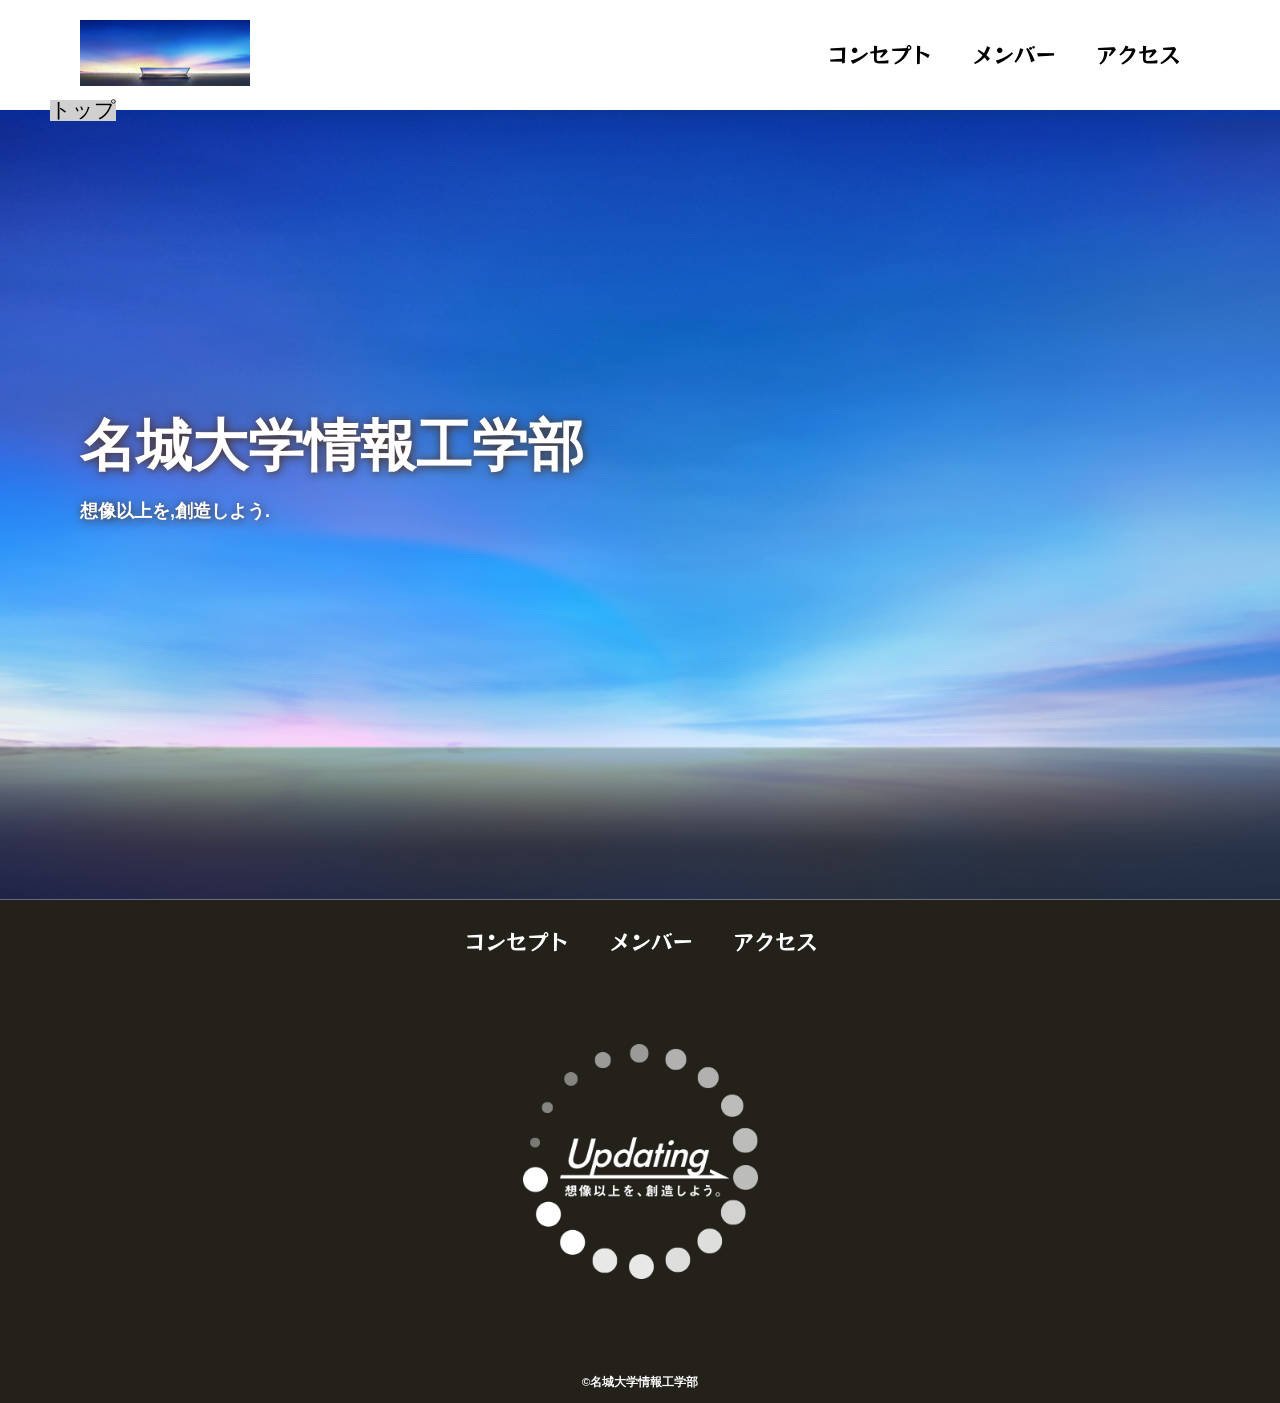
==== index.html @ c91fe96c "upload files" ====
<!DOCTYPE html>
<html>
    <head>
        <meta charset="UTF-8">
        <title> 名城大学情報工学部 非公式HP</title>
        <meta name="description" content="名城大学情報工学部非公式Webサイト">
        <meta name="viewport" content="width=device-width">
        <script src="https://ajax.googleapis.com/ajax/libs/jquery/1.11.0/jquery.min.js"></script>
        <script src="js/toggle-menu.js"></script>
        <link href="css/index.css" rel="stylesheet">
        <link rel="preconnect" href="https://fonts.googleapis.com">
        <link rel="preconnect" href="https://fonts.gstatic.com" crossorigin>
        <link href="https://fonts.googleapis.com/css2?family=RocknRoll+One&display=swap" rel="stylesheet">
    </head>
    <body>
        <!--header ここから-->
        <header class="header">
            <div class="header-inner">
                <a class="header-logo" href="index.html">
                    <img src="images/common/logo.png">
                </a>
                <button class="toggle-menu-button"></button>
                <div class="header-site-menu">
                    <nav class="site-menu">
                        <ul>
                            <li><a href="concept.html">コンセプト</a></li>
                            <li><a href="members.html">メンバー</a></li>
                            <li><a href="access.html">アクセス</a></li>
                        </ul>
                    </nav>
                </div>
            </div>
        </header>
        <!--header ここまで-->
        <!--main ここから-->
        <main class="main">
            <nav class="floating">
                <ul>
                    <li><a href="#">トップ</a></li>
                </ul>
            </nav>
            <div class="first-view">
                <div class="first-view-text">
                    <h1>名城大学情報工学部</h1>
                    <p>想像以上を,創造しよう.</p>
                </div>
            </div>
        </main>
        <!--main ここまで-->
        <!--footer ここから-->
        <footer class="footer">
            <nav class="site-menu">
                        <ul>
                            <li><a href="concept.html">コンセプト</a></li>
                            <li><a href="members.html">メンバー</a></li>
                            <li><a href="access.html">アクセス</a></li>
                        </ul>
                    </nav>
                    <a class="footer-logo" href="index.html">
                        <img src="images/common/logo_footer.png" alt="ロゴ">
                    </a>
                    <p class="copyright"><small>&copy;名城大学情報工学部</small></p>
        </footer>
        <!--footer ここまで-->
    </body>
</html>
---- css/index.css ----
@charset "utf-8";

nav.floating{
    position:absolute;
    top:100px;
    left:50px;
    background-color:#d0d0d0;
}

.first-view {
    height: calc(100vh - 110px);
    background-image: url(../images/index/bg_main.jpg);
    background-repeat: no-repeat;
    background-position: center center;
    background-size: cover;
    display: flex;
    align-items: center;
}

.first-view-text {
    width: 100%;
    max-width: 1200px;
    margin-left: auto;
    margin-right: auto;
    padding-left: 40px;
    padding-bottom: 80px;
    color: #ffffff;
    font-weight: bold;
    text-shadow: 1px 1px 10px #4b2c14;
}

.first-view-text h1 {
    font-family: 'Montserrat', sans-serif;
    font-size: 56px;
    line-height: 72px;
}

.first-view-text p{
    font-size: 18px;
    margin-top: 20px;
}

*,
::before,
::after {
    padding: 0;
    margin: 0;
    box-sizing: border-box;
}

ul, ol{
    list-style: none;
}

a {
    color: inherit;
    text-decoration: none;
}

body {
    font-family: sans-serif;
    font-size: 16pt;
    color: #000000;
    line-height: 1;
    background-color: #ffffff;
}

img {
    max-width: 100%;
}

.header-inner{
    max-width: 1200px;
    height: 110px;
    margin-left: auto;
    margin-right: auto;
    padding-left: 40px;
    padding-right: 40px;
    display: flex;
    justify-content: space-between;
    align-items: center;
}

.toggle-menu-button{
    display: none;
}

.header-logo{
    display: block;
    width: 170px;
}

.site-menu ul{
    display: flex;
}

.site-menu ul li {
    margin-left: 20px;
    margin-right: 20px;
}

.site-menu ul li a {
    font-family: "RocknRoll One", sans-serif;
    font-weight: 400;
    font-style: normal;
}



.footer {
    color: #ffffff;
    background-color: #24211b;
    padding-top: 30px;
    padding-bottom: 15px;
    display: flex;
    flex-direction: column;
    align-items: center;
}

.footer-logo {
    display: block;
    width: 235px;
    margin-top: 90px;
}

.copyright {
    font-size: 14px;
    font-weight: bold;
    margin-top: 90px;
}

@media(max-width:800px){
    .site-menu ul{
        display:block;
        text-align:center;
    }
    .site-menu li{
        margin-top:20px;
    }
    .header{
        position:fixed;
        top:0;
        left: 0;
        right: 0;
        background-color:#ffffff;
        height:50px;
        z-index:10;
        box-shadow:0 3px 6px rgba(0,0,0,0.1)
    }
    .header-inner{
        padding-left:20px;
        padding-right:20px;
        height:100%;
        position: relative;
    }
    .header-logo{
        width:100px;
    }

    .header-site-menu{
        position:absolute;
        top:100%;
        left:0;
        right:0;
        color:#ffffff;
        background-color:#736e62;
        padding-top:30px;
        padding-bottom:50px;
        display:none;
    }
    .header-site-menu.isshow{
        display:block;
    }
    .toggle-menu-button{
        display:block;
        width:44px;
        height:34px;
        background-image:url(../images/common/icon-menu.png);
        background-size: 50%;
        background-position: center;
        background-repeat:no-repeat;
        background-color: transparent;
        border:none;
        border-radius:0;
        outline:none;
    }
    .main{
        padding-top:50px;
    }
    .footer-logo{
        margin-top:60px;
    }
    .copyright{
        margin-top:50px;
    }
}
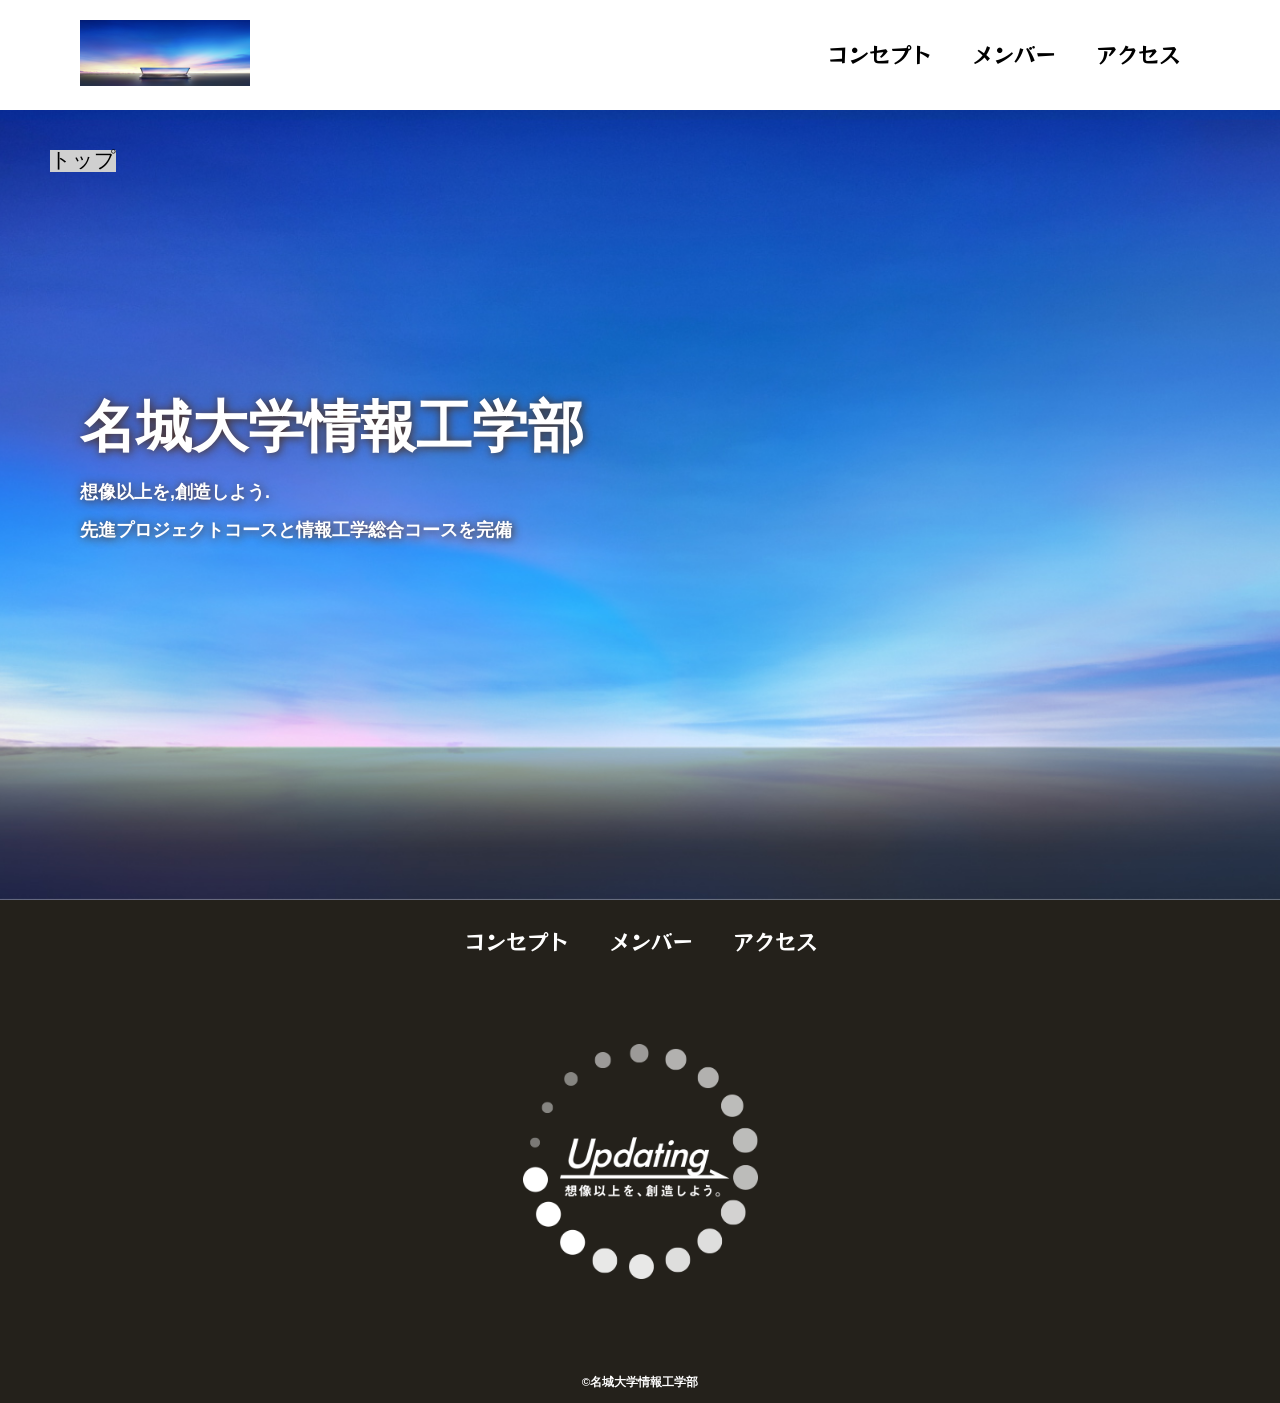
==== commit 26ee08b4: "change index.html" ====
--- a/index.html
+++ b/index.html
@@ -43,6 +43,9 @@
                 <div class="first-view-text">
                     <h1>名城大学情報工学部</h1>
                     <p>想像以上を,創造しよう.</p>
+                    <div class="lead">
+                        <p>先進プロジェクトコースと情報工学総合コースを完備</p>
+                    </div>
                 </div>
             </div>
         </main>
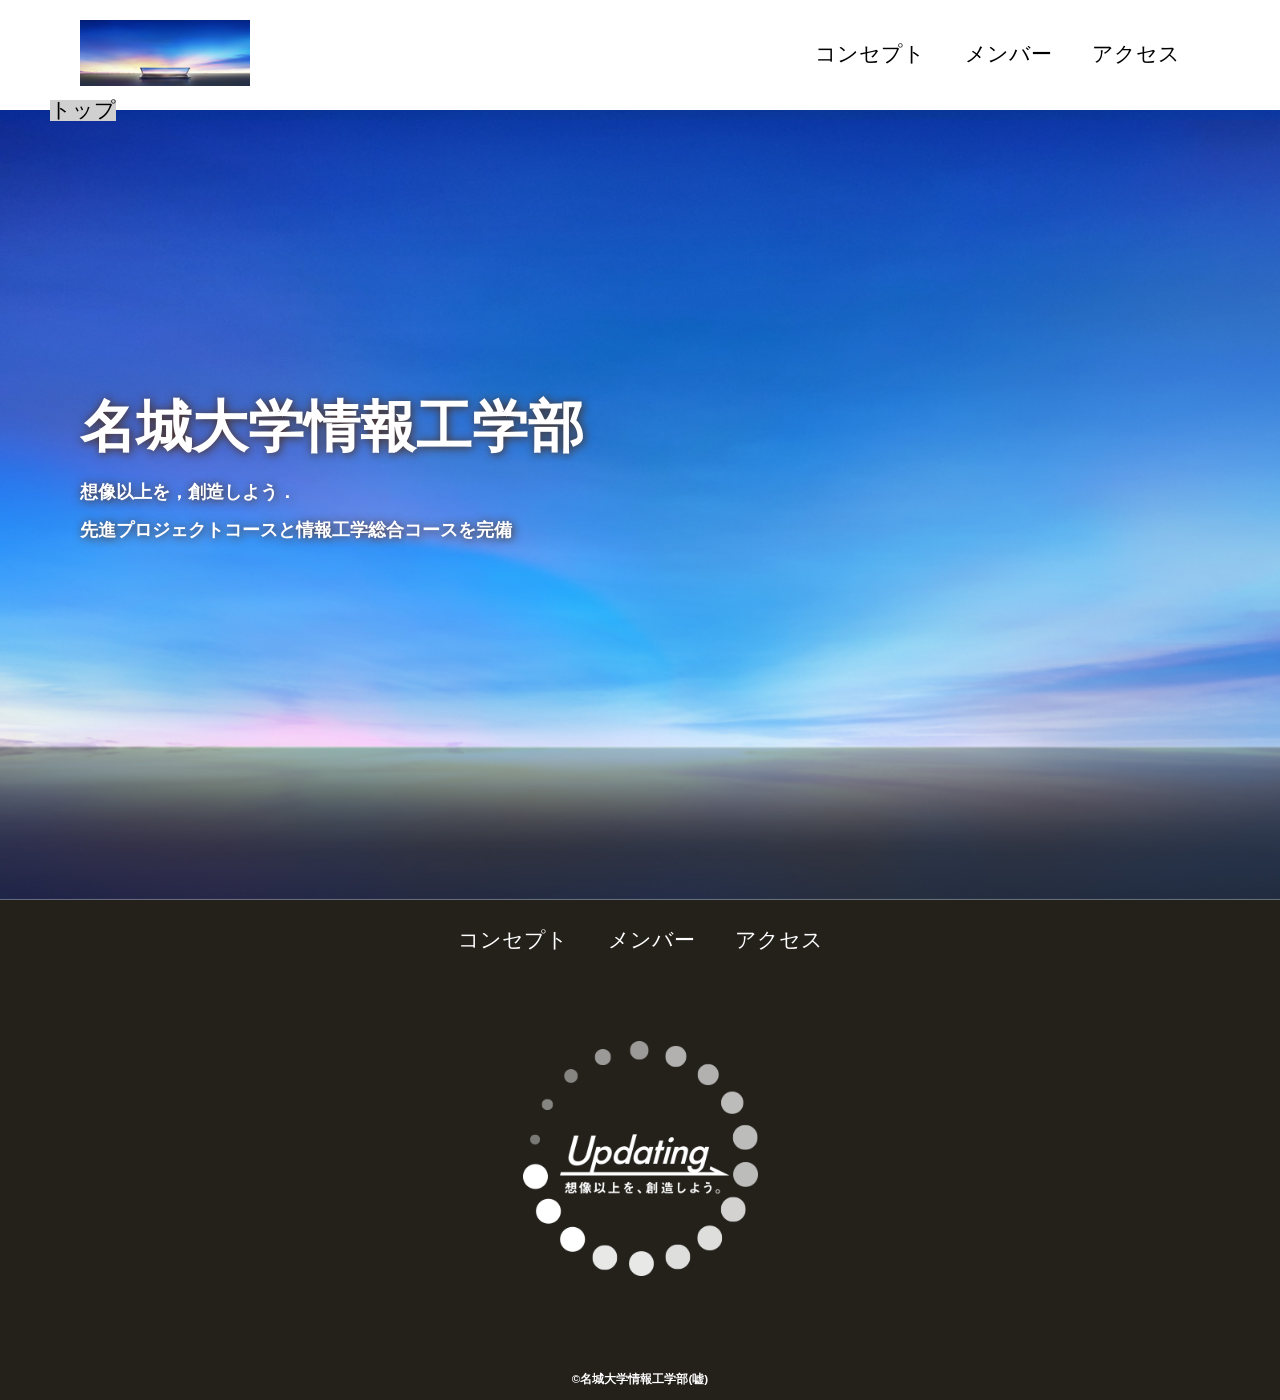
==== commit b25bd437: "change" ====
--- a/index.html
+++ b/index.html
@@ -2,22 +2,21 @@
 <html>
     <head>
         <meta charset="UTF-8">
-        <title> 名城大学情報工学部 非公式HP</title>
-        <meta name="description" content="名城大学情報工学部非公式Webサイト">
+        <title>名城大学情報工学部非公式HP</title>
+        <meta name="description" content="名城大学情報工学部非公式HP">
         <meta name="viewport" content="width=device-width">
         <script src="https://ajax.googleapis.com/ajax/libs/jquery/1.11.0/jquery.min.js"></script>
-        <script src="js/toggle-menu.js"></script>
+        <script src="js/script.js"></script>
         <link href="css/index.css" rel="stylesheet">
         <link rel="preconnect" href="https://fonts.googleapis.com">
         <link rel="preconnect" href="https://fonts.gstatic.com" crossorigin>
-        <link href="https://fonts.googleapis.com/css2?family=RocknRoll+One&display=swap" rel="stylesheet">
+        <link href="https://fonts.googleapis.com/css2?family=Cherry+Bomb+One&display=swap" rel="stylesheet">    
     </head>
     <body>
-        <!--header ここから-->
         <header class="header">
             <div class="header-inner">
                 <a class="header-logo" href="index.html">
-                    <img src="images/common/logo.png">
+                    <img src="images/common/logo.png" alt="ロゴ">
                 </a>
                 <button class="toggle-menu-button"></button>
                 <div class="header-site-menu">
@@ -31,8 +30,6 @@
                 </div>
             </div>
         </header>
-        <!--header ここまで-->
-        <!--main ここから-->
         <main class="main">
             <nav class="floating">
                 <ul>
@@ -42,28 +39,25 @@
             <div class="first-view">
                 <div class="first-view-text">
                     <h1>名城大学情報工学部</h1>
-                    <p>想像以上を,創造しよう.</p>
+                    <p>想像以上を，創造しよう．</p>
                     <div class="lead">
                         <p>先進プロジェクトコースと情報工学総合コースを完備</p>
                     </div>
                 </div>
             </div>
         </main>
-        <!--main ここまで-->
-        <!--footer ここから-->
         <footer class="footer">
             <nav class="site-menu">
-                        <ul>
-                            <li><a href="concept.html">コンセプト</a></li>
-                            <li><a href="members.html">メンバー</a></li>
-                            <li><a href="access.html">アクセス</a></li>
-                        </ul>
-                    </nav>
-                    <a class="footer-logo" href="index.html">
-                        <img src="images/common/logo_footer.png" alt="ロゴ">
-                    </a>
-                    <p class="copyright"><small>&copy;名城大学情報工学部</small></p>
+                <ul>
+                    <li><a href="concept.html">コンセプト</a></li>
+                    <li><a href="members.html">メンバー</a></li>
+                    <li><a href="access.html">アクセス</a></li>
+                </ul>
+            </nav>
+            <a class="footer-logo" href="index.html">
+                <img src="images/common/logo_footer.png" alt="ロゴ">
+            </a>
+            <p class="copyright"><small>&copy;名城大学情報工学部(嘘)</small></p>
         </footer>
-        <!--footer ここまで-->
     </body>
 </html>
